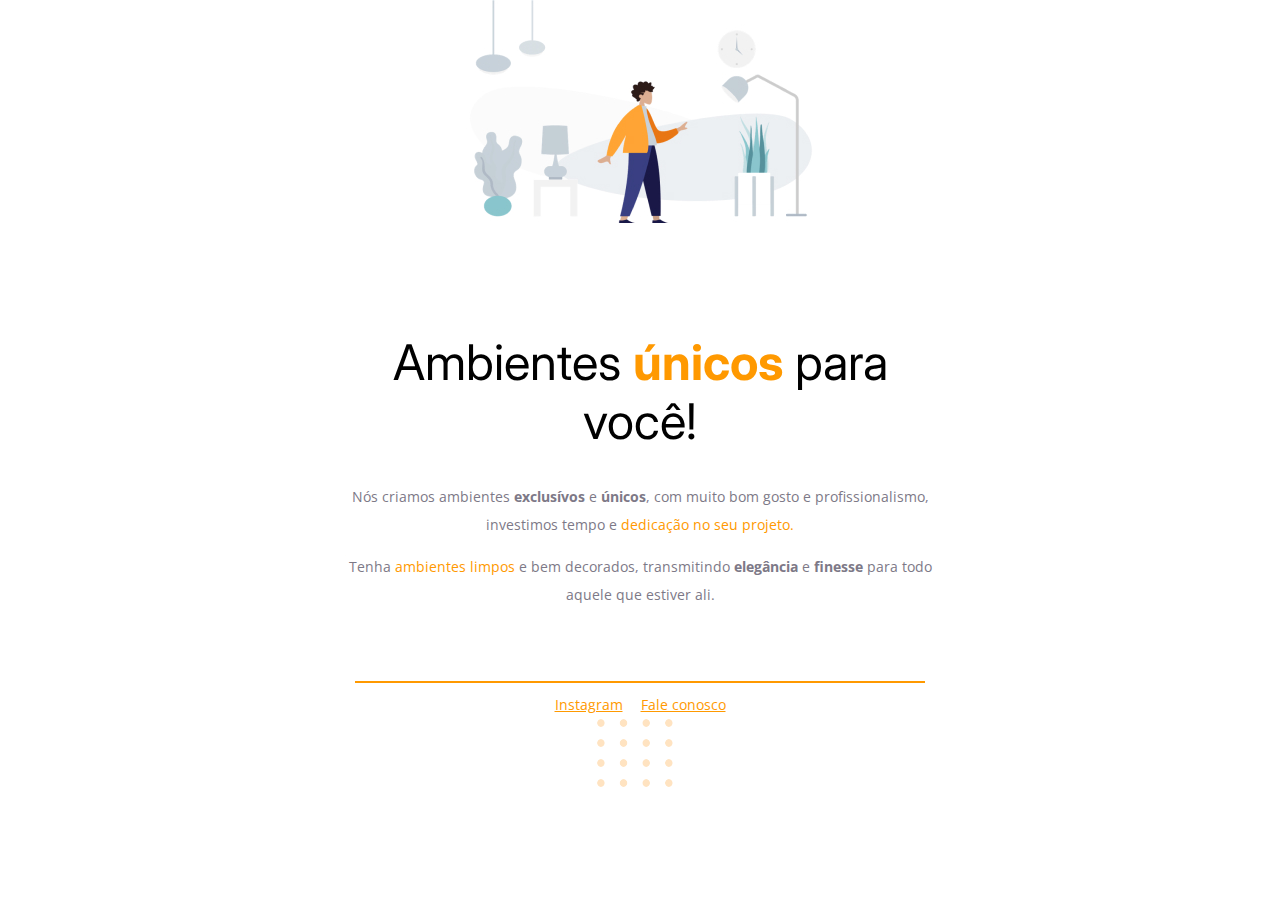
==== primeiroProjetoHtml/index.html @ bd5fabdf "Meu primeiro projeto da Rocketseat" ====
<!DOCTYPE html>
<html lang="pt-br">
<head>
    <link rel="preconnect" href="https://fonts.googleapis.com">
    <link rel="preconnect" href="https://fonts.gstatic.com" crossorigin>
    <meta charset="UTF-8">
    <meta name="viewport" content="width=device-width, initial-scale=1.0">
    <title>Móveis customizados</title>
    <link href="https://fonts.googleapis.com/css2?family=Inter:wght@100..900&family=Open+Sans:ital,wght@0,300..800;1,300..800&display=swap" rel="stylesheet">
    <link rel="stylesheet" href="style.css">
</head>
<body>
    <div id="hero">
        <img src="images/image 1.jpg" alt="Desenho de uma pessoal numa sala com móveis">
        <h1>Ambientes <span>únicos</span> para você!</h1>
        <p>
            Nós criamos ambientes <strong>exclusívos</strong> e <strong>únicos</strong>, com muito bom gosto e profissionalismo, investimos tempo e <span>dedicação no seu projeto.</span>
        </p>
        <p>
            Tenha <span>ambientes limpos</span> e bem decorados, transmitindo <strong>elegância</strong> e <strong>finesse</strong> para todo aquele que estiver ali.
        </p>
        </div>

        <div id="footer">
            <div id="line"></div>
            
            <a href="https://instagram.com/moveisparavoce">Instagram</a>
            <a href="mailto:moveisparavoce@moveisparavoce.com">Fale conosco</a>
        </div>

        <img id="balls" src="images/balls-decoration.svg" alt="Bolinhas laranjadas no canto direito inferior da tela">
</body>
</html>
---- primeiroProjetoHtml/style.css ----
body {
    font-family: "Open Sans", sans-serif;
    font-optical-sizing: auto;
    font-weight: 400;
    font-style: normal;
    font-variation-settings:
    "wdth" 100;
    text-align: center;
    margin: 0;
}

#hero {
    width: 592px;
    margin: 0 auto 72px;
}

#hero img {
    margin-bottom: 72px;
}

h1 {
    font-family: "Inter", sans-serif;
    font-optical-sizing: auto;
    font-weight: 400;
    font-style: normal;
    font-variation-settings: "slnt" 0;
    font-size: 49px;
    margin-bottom: 32px;
}

h1 span {
    font-weight: bold;
}

p, #footer {
    color: #7D7987;
    font-size: 14px;
    line-height: 28px;
}

span, a {
    color: #FF9900;
}

#footer a + a{
    margin-left: 14px;
    
}

#footer #line {
    margin: 0 auto 8px;
    width: 568px;
    height: 0px;
    border: 1px #FF9900 solid;
}
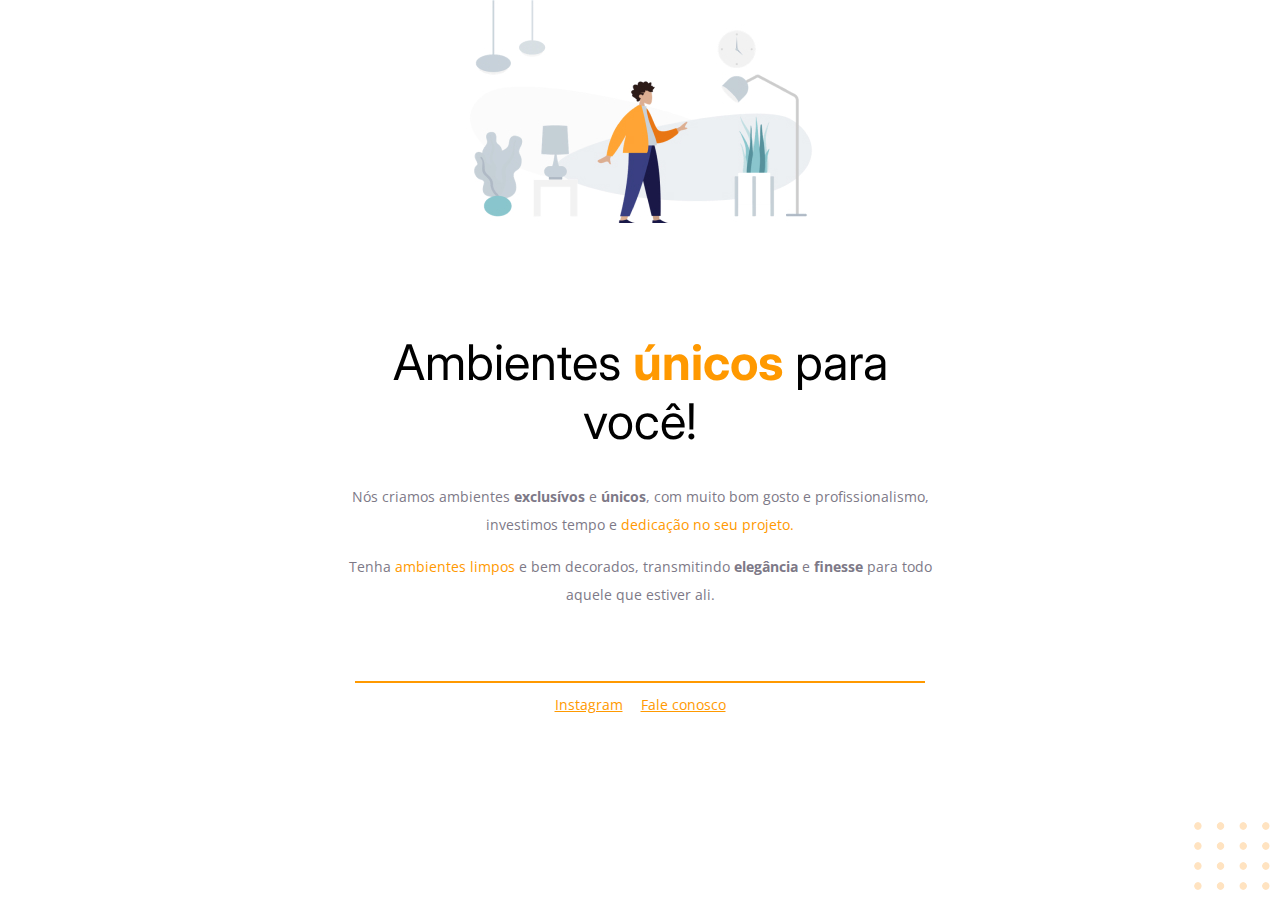
==== commit c748a0a6: "Adição da pósição de um elemento via css" ====
--- a/primeiroProjetoHtml/index.html
+++ b/primeiroProjetoHtml/index.html
@@ -23,8 +23,8 @@
 
         <div id="footer">
             <div id="line"></div>
-            
-            <a href="https://instagram.com/moveisparavoce">Instagram</a>
+
+            <a href="https://instagram.com/moveisparavoce" target="blank">Instagram</a>
             <a href="mailto:moveisparavoce@moveisparavoce.com">Fale conosco</a>
         </div>
 
--- a/primeiroProjetoHtml/style.css
+++ b/primeiroProjetoHtml/style.css
@@ -54,3 +54,9 @@
     border: 1px #FF9900 solid;
 }
 
+#balls {
+    position: fixed;
+    bottom: 0px;
+    right: 0px;
+}
+
